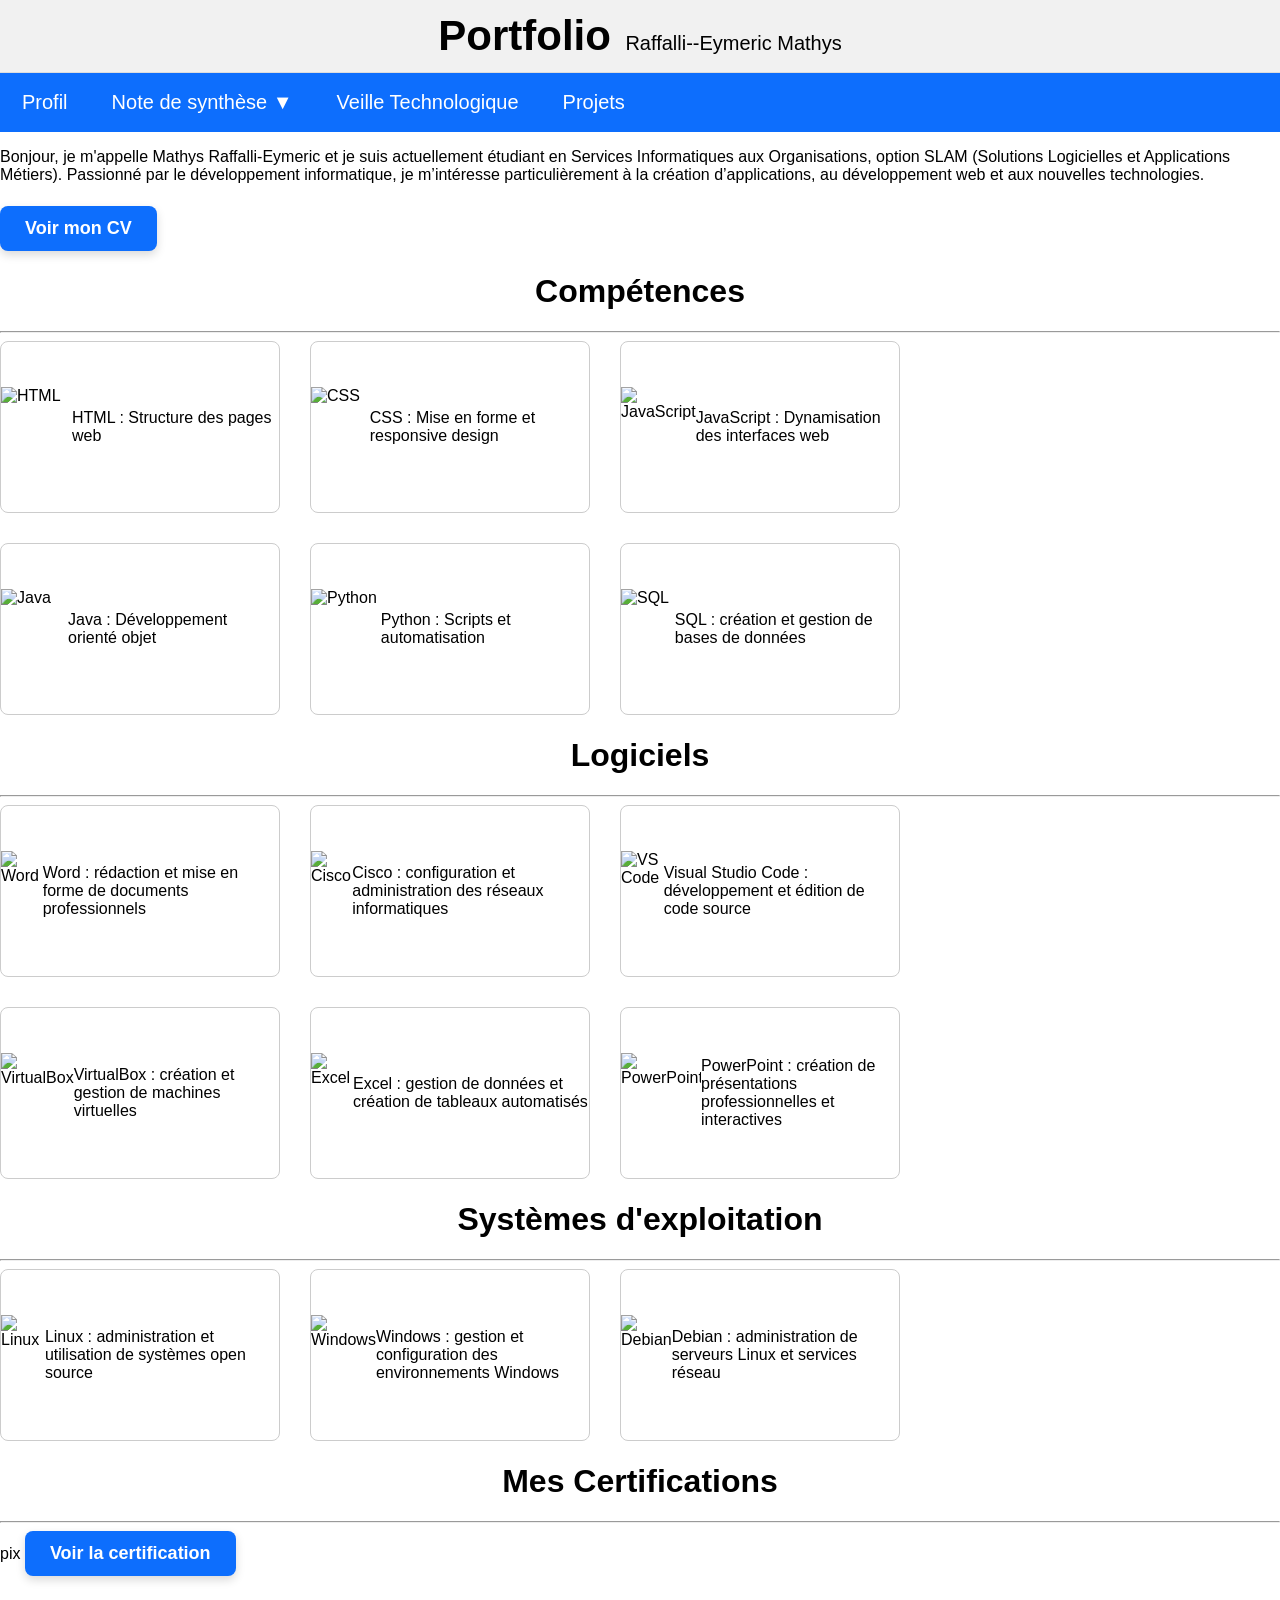
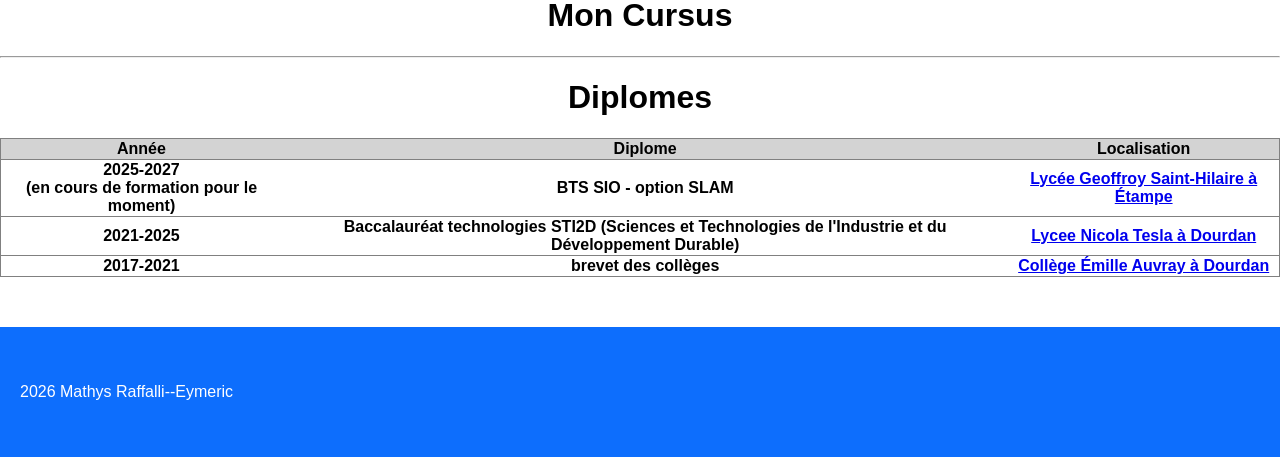
==== index.html @ 8e3bced1 "V1" ====
<!DOCTYPE html>
<html lang="fr">

<head>
  <meta charset="UTF-8">
  <meta name="viewport" content="width=device-width, initial-scale=1.0">
  <link rel="stylesheet" href="style.css">
  <title>Document</title>
</head>

<body>
  <header>
    <h1>Portfolio</h1>
    <span>Raffalli--Eymeric Mathys</span>
  </header>

  <!-- Navigation -->
  <nav>
    <ul>
      <li><a href="index.html">Profil</a></li>

      <li>
        <a href="#">Note de synthèse  ▼</a>
        <ul>
          <li><a href="https://docs.google.com/document/d/1HFY5PFtnuG2liENwjcH9CBf--F7CM7qT4fQZsfPYj3w/edit?tab=t.0" target="_blank">Note de synthèse 1er année</a></li>
          <li><a href="https://docs.google.com/document/d/1x3n-haPga9HX-YOCxJfmTedXU7wqcFzjTBTocH9x16E/edit?tab=t.0" target="_blank">Note de synthèse 2eme année</a></li>
        </ul>
      </li>

      <li><a href="veille.html">Veille Technologique</a></li>

      <li><a href="Projets.html">Projets</a></li>
    </ul>
  </nav>

  <!-- MON CV -->
<div>
    <p>Bonjour, je m'appelle Mathys Raffalli-Eymeric et je suis actuellement étudiant en Services Informatiques
       aux Organisations, option SLAM (Solutions Logicielles et Applications Métiers). Passionné par le 
       développement informatique, je m’intéresse particulièrement à la création d’applications, au 
       développement web et aux nouvelles technologies.</p>
  <h1 class="CV"><a class="btn" href="Mathys Raffalli-Eymeric CV.pdf" target="_blank">Voir mon CV </a> </h1>
</div>

  <!-- Compétences -->
  <h1>Compétences</h1>

  <hr>

  <div class="skills-container">

    <div class="skill-card">
      <img src="https://cdn-icons-png.flaticon.com/512/732/732212.png" alt="HTML">
      <div class="skill-texte">HTML : Structure des pages web</div>
    </div>

    <div class="skill-card">
      <img src="https://cdn-icons-png.flaticon.com/512/732/732190.png" alt="CSS">
      <div class="skill-texte">CSS : Mise en forme et responsive design</div>
    </div>

    <div class="skill-card">
      <img src="https://cdn-icons-png.flaticon.com/512/5968/5968292.png" alt="JavaScript">
      <div class="skill-texte">JavaScript : Dynamisation des interfaces web</div>
    </div>

    <div class="skill-card">
      <img src="https://cdn-icons-png.flaticon.com/512/226/226777.png" alt="Java">
      <div class="skill-texte">Java : Développement orienté objet</div>
    </div>

    <div class="skill-card">
      <img src="https://cdn-icons-png.flaticon.com/512/5968/5968350.png" alt="Python">
      <div class="skill-texte">Python : Scripts et automatisation</div>
    </div>

    <div class="skill-card">
      <img src="https://cdn-icons-png.flaticon.com/512/4248/4248443.png" alt="SQL">
      <div class="skill-texte">SQL : création et gestion de bases de données</div>
    </div>

  </div>

  <!-- Logiciels -->
  <h1>Logiciels</h1>

  <hr>

  <div class="skills-container">

    <div class="skill-card">
      <img src="https://tse3.mm.bing.net/th/id/OIP.CWQbJXHRePO8ozDbBScB-gAAAA?r=0&rs=1&pid=ImgDetMain&o=7&rm=3" alt="Word">
      <div class="skill-texte">Word : rédaction et mise en forme de documents professionnels</div>
    </div>

    <div class="skill-card">
      <img src="https://hurbad.com/wp-content/uploads/2021/12/Cisco-Packet-Tracer.png" alt="Cisco">
      <div class="skill-texte">Cisco : configuration et administration des réseaux informatiques</div>
    </div>

    <div class="skill-card">
      <img src="https://w7.pngwing.com/pngs/512/824/png-transparent-visual-studio-code-hd-logo-thumbnail.png" alt="VS Code">
      <div class="skill-texte">Visual Studio Code : développement et édition de code source</div>
    </div>

    <div class="skill-card">
      <img src="https://tse2.mm.bing.net/th/id/OIP.0rkmTdjNEZlObN1hInvYHwHaEK?r=0&rs=1&pid=ImgDetMain&o=7&rm=3" alt="VirtualBox">
      <div class="skill-texte">VirtualBox : création et gestion de machines virtuelles</div>
    </div>

    <div class="skill-card">
      <img src="https://cdn-icons-png.flaticon.com/512/732/732220.png" alt="Excel">
      <div class="skill-texte">Excel : gestion de données et création de tableaux automatisés</div>
    </div>

    <div class="skill-card">
      <img src="https://cdn-icons-png.flaticon.com/512/732/732224.png" alt="PowerPoint">
      <div class="skill-texte">PowerPoint : création de présentations professionnelles et interactives</div>
    </div>

  </div>

  <!-- Systèmes d'exploitation -->
  <h1>Systèmes d'exploitation</h1>

  <hr>

  <div class="skills-container">

    <div class="skill-card">
      <img src="https://cdn-icons-png.flaticon.com/512/6124/6124995.png" alt="Linux">
      <div class="skill-texte">Linux : administration et utilisation de systèmes open source</div>
    </div>

    <div class="skill-card">
      <img src="https://cdn-icons-png.flaticon.com/512/732/732225.png" alt="Windows">
      <div class="skill-texte">Windows : gestion et configuration des environnements Windows</div>
    </div>

    <div class="skill-card">
      <img src="https://tse3.mm.bing.net/th/id/OIP.Tp0OZVAG-t51DMGkWMwFXAHaEK?r=0&rs=1&pid=ImgDetMain&o=7&rm=3" alt="Debian">
      <div class="skill-texte">Debian : administration de serveurs Linux et services réseau</div>
    </div>

  </div>

  <!-- Certification -->
  <h1>Mes Certifications</h1>
  <hr>
  <div>
    pix <a class="btn" href="certification-pix-20250307.pdf">Voir la certification</a>
  </div>

  <!-- Cursus -->
  <h1>Mon Cursus</h1>
  <hr>
  <div>
    <h1>Diplomes</h1>
    <table>
      <thead>
        <tr>
          <th>Année</th>
          <th>Diplome</th>
          <th>Localisation</th>
        </tr>
      </thead>
      <tbody>
        <tr>
          <th>2025-2027 <br> (en cours de formation pour le moment)</th>
          <th>BTS SIO - option SLAM </th>
          <th><a href="https://www.lgsh.fr/">Lycée Geoffroy Saint-Hilaire à Étampe</a></th>
        </tr>
        <tr>
          <th>2021-2025</th>
          <th>
            Baccalauréat technologies STI2D (Sciences et Technologies de l'Industrie et du Développement Durable)
          </th>
          <th><a href="https://www.lycee-tesla.fr/">Lycee Nicola Tesla à Dourdan</a></th>
        </tr>
        <tr>
          <th>2017-2021</th>
          <th>brevet des collèges</th>
          <th><a href="https://clg-auvray-dourdan.ac-versailles.fr/">Collège Émille Auvray à Dourdan</a></th>
        </tr>
      </tbody>
    </table>
  </div>
  <footer>
    <p>2026 Mathys Raffalli--Eymeric</p>
  </footer>
</body>

</html>
---- style.css ----
body {
     margin: 0;
     font-family: Arial, sans-serif;
 }

 /* TITRE */
h1{
    text-align: center;
}

 /* Bandeau haut */
 header {
     background: #f1f1f1;
     text-align: center;
     padding: 12px 0;
     border-bottom: 1px solid #ddd;
 }

 header h1 {
     margin: 0;
     font-size: 42px;
     font-weight: bold;
     display: inline-block;
 }

 header span {
     font-size: 20px;
     font-weight: normal;
     margin-left: 10px;
 }

 /* Barre de navigation */
 nav {
     background: #0d6efd;
 }

 nav ul {
     margin: 0;
     padding: 0;
     list-style: none;
     display: flex;
 }

 nav ul li {
     position: relative;
 }

 nav ul li a {
     display: block;
     padding: 18px 22px;
     color: white;
     text-decoration: none;
     font-size: 20px;
 }

 nav ul li a:hover {
     background: #0b5ed7;
 }

 /* Menu déroulant */
 nav ul li ul {
     display: none;
     position: absolute;
     top: 100%;
     left: 0;
     background: #0d6efd;
     min-width: 180px;
 }

 nav ul li:hover ul {
     display: block;
 }

 nav ul li ul li a {
     padding: 12px 18px;
 }

/* BOUTON*/
.CV{
    text-align: left;
}

.btn{
    display:inline-block;

    padding:12px 25px;

    background:#0d6efd;

    color:white;

    text-decoration:none;

    border-radius:8px;

    font-size:18px;

    font-weight:bold;

    transition:0.3s;

    box-shadow:0 4px 10px rgba(0,0,0,0.15);
}

.btn:hover{
    background:#0b5ed7;

    transform:translateY(-3px);

    box-shadow:0 6px 15px rgba(0,0,0,0.25);
}


 /* GRILLE */
 .skills-container {
     display: grid;

     /* 3 colonnes */
     grid-template-columns: repeat(3, 1fr);

     gap: 30px;

     max-width: 900px;
 }


 /* CARTE */
 .skill-card {
     position: relative;
     background: white;

     border: 1px solid #ccc;

     border-radius: 8px;


     height: 170px;

     display: flex;

     justify-content: center;

     align-items: center;

     overflow: hidden;

     transition: 0.3s;
 }

 .skill-card:hover {
     transform: scale(1.05);

     box-shadow: 0 5px 15px rgba(0, 0, 0, 0.15);
 }

 /* IMAGE */
 .skill-card img {
     width: 80px;
     height: 80px;
     object-fit: contain;
 }

 /* RESPONSIVE */
 @media(max-width:768px) {

     .skills-container {
         grid-template-columns: repeat(2, 1fr);
     }

 }

 @media(max-width:500px) {

     .skills-container {
         grid-template-columns: 1fr;
     }

 }

 /* TEXTE CACHE */
 .skill-text {
     position: absolute;

     bottom: -100%;

     left: 0;

     width: 100%;

     text-align: center;

     background: rgba(0, 0, 0, 0.7);

     color: white;

     padding: 10px;

     transition: 0.3s;
 }

 /* AU SURVOL */
 .skill-card:hover .skill-text {
     bottom: 0;
 }

 .skill-card:hover {
     transform: scale(1.05);
 }

 /* TABLEAU */
table {
        border-collapse: collapse; /* Fusionne les bordures */

    }

     tr {
        margin: 20px auto;
        border: 1px solid gray; /* Bordure autour de chaque cellule */
        padding: 8px;
        text-align: center;
    }

    thead{
        background-color: lightgray;
    }

 /* FIN DE PAGE */
    footer{
    background:#0d6efd;

    color:white;

    margin-top:50px;

    padding:40px 20px;

    text-align:left;
}
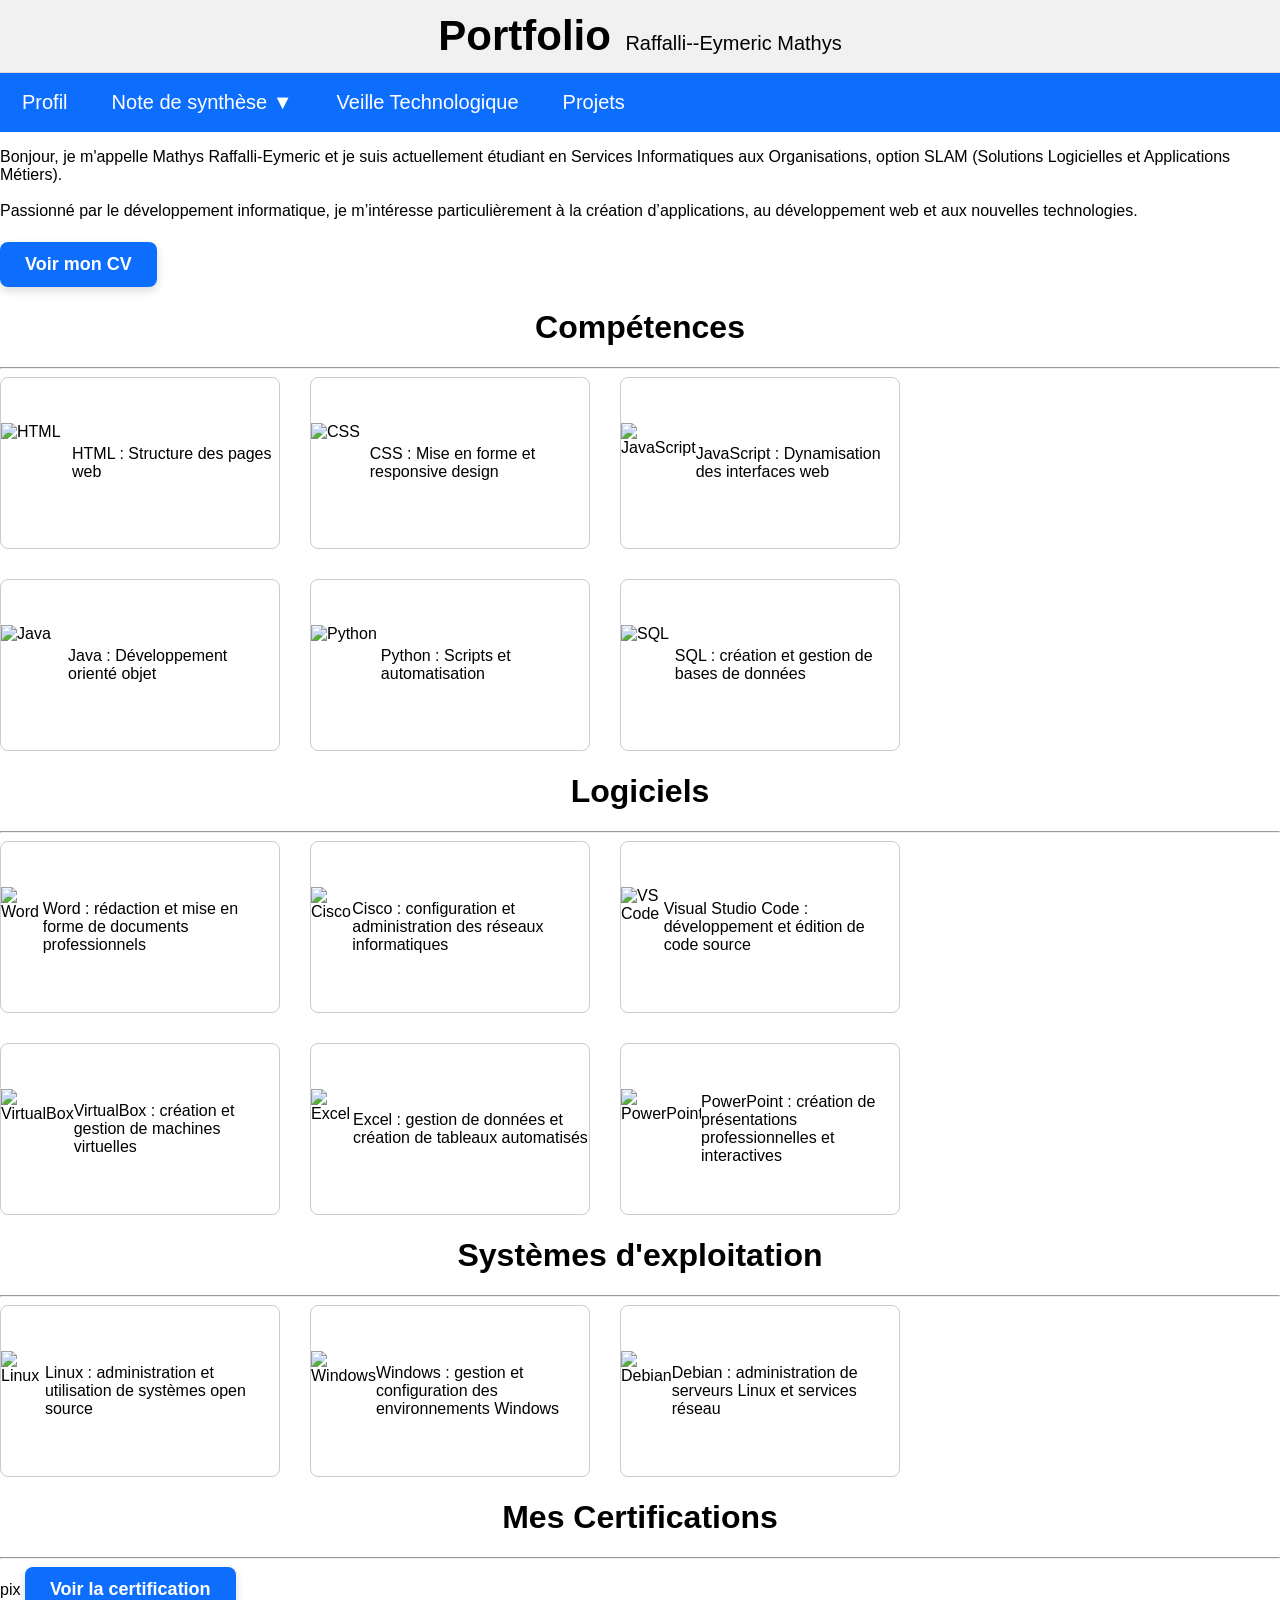
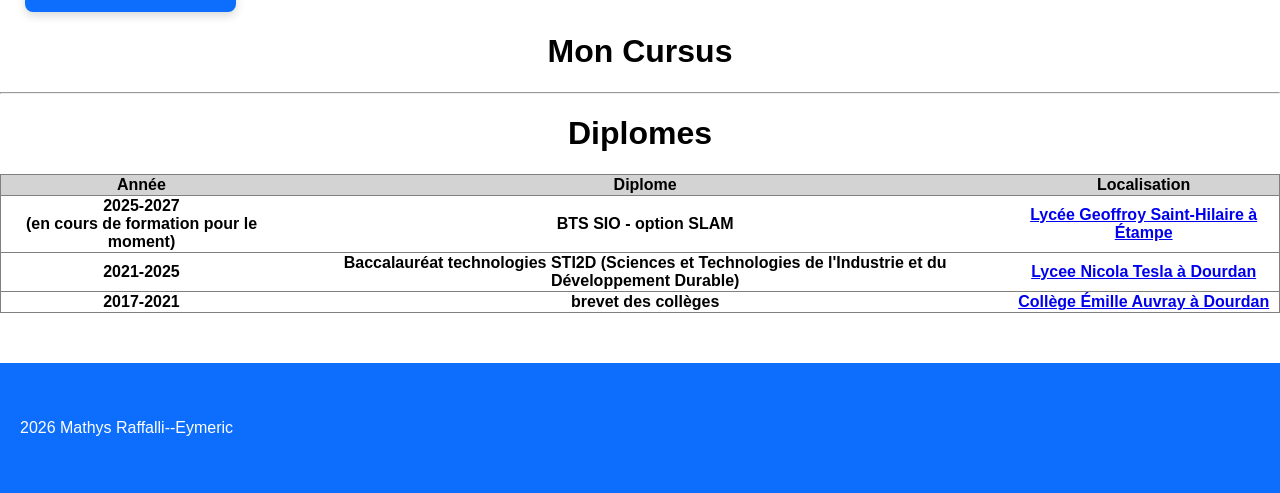
==== commit e16bc7a9: "Veille" ====
--- a/index.html
+++ b/index.html
@@ -36,7 +36,7 @@
   <!-- MON CV -->
 <div>
     <p>Bonjour, je m'appelle Mathys Raffalli-Eymeric et je suis actuellement étudiant en Services Informatiques
-       aux Organisations, option SLAM (Solutions Logicielles et Applications Métiers). Passionné par le 
+       aux Organisations, option SLAM (Solutions Logicielles et Applications Métiers). <br><br> Passionné par le 
        développement informatique, je m’intéresse particulièrement à la création d’applications, au 
        développement web et aux nouvelles technologies.</p>
   <h1 class="CV"><a class="btn" href="Mathys Raffalli-Eymeric CV.pdf" target="_blank">Voir mon CV </a> </h1>
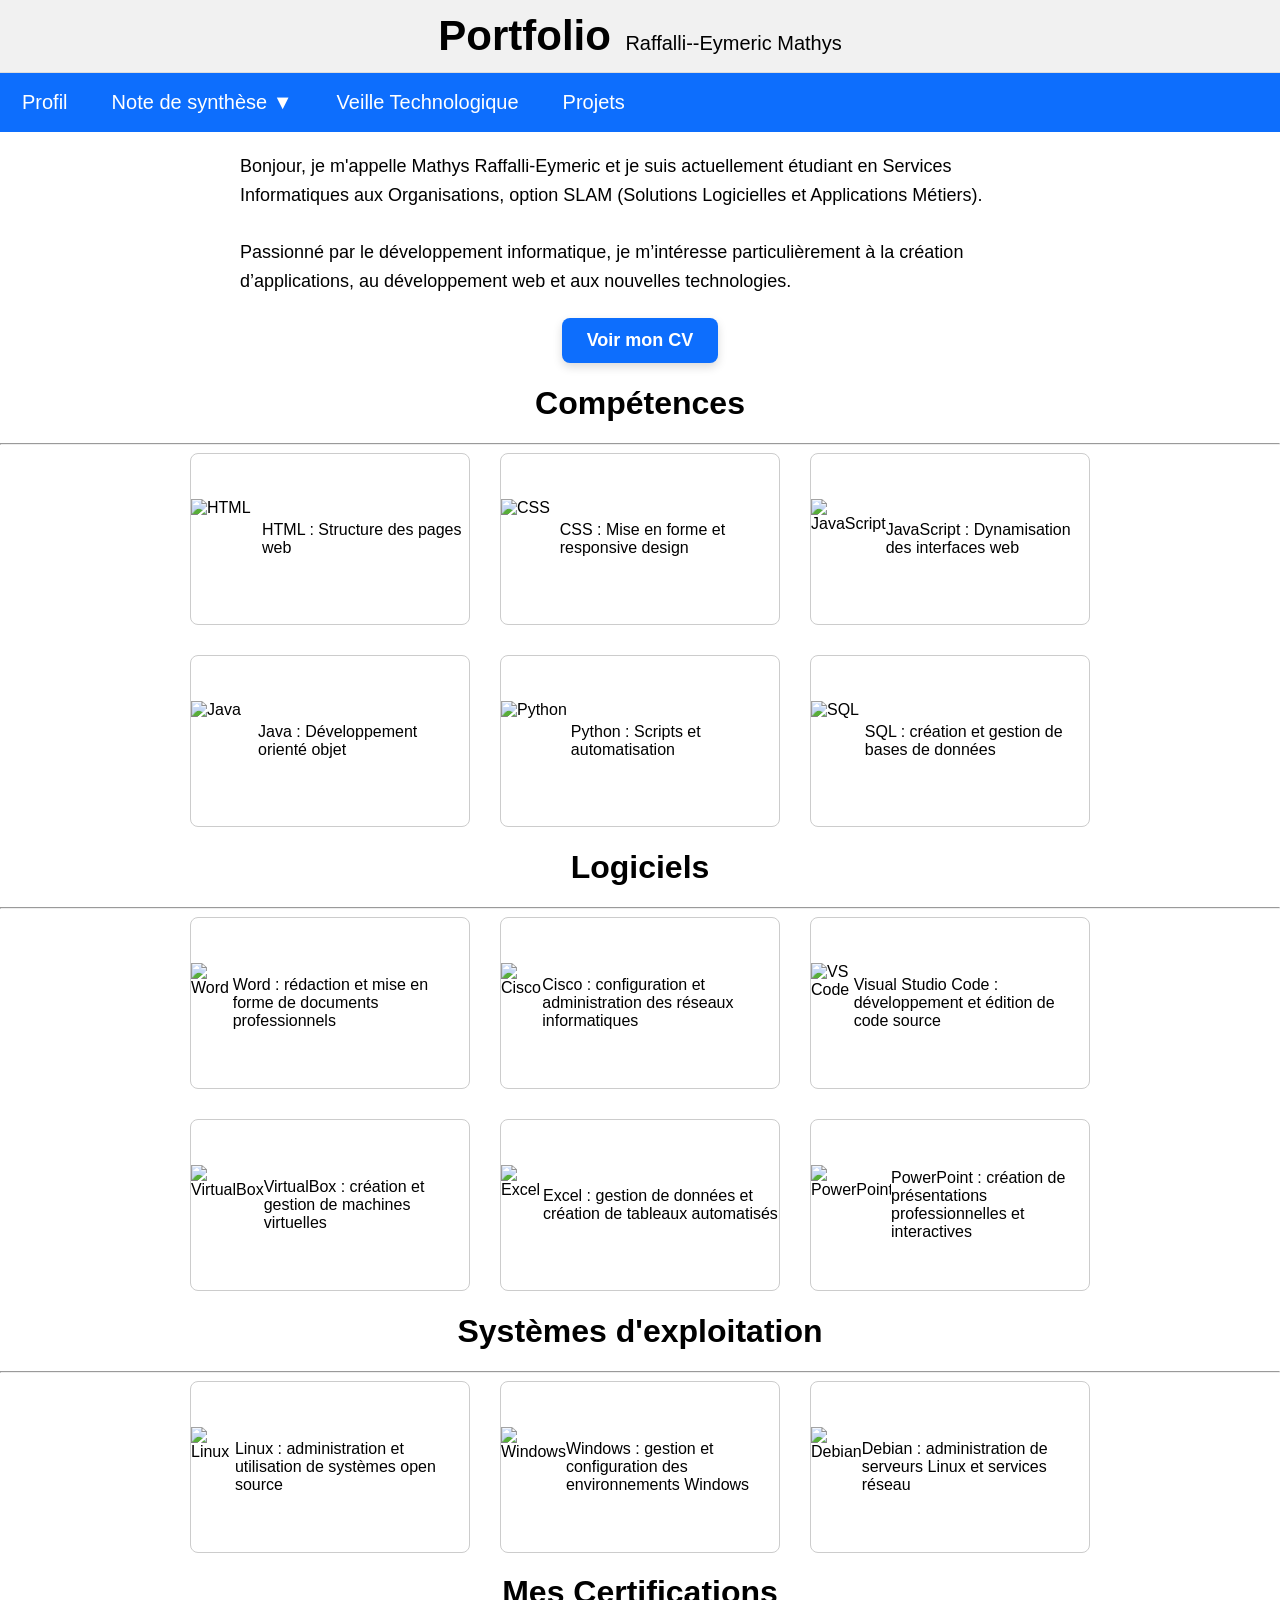
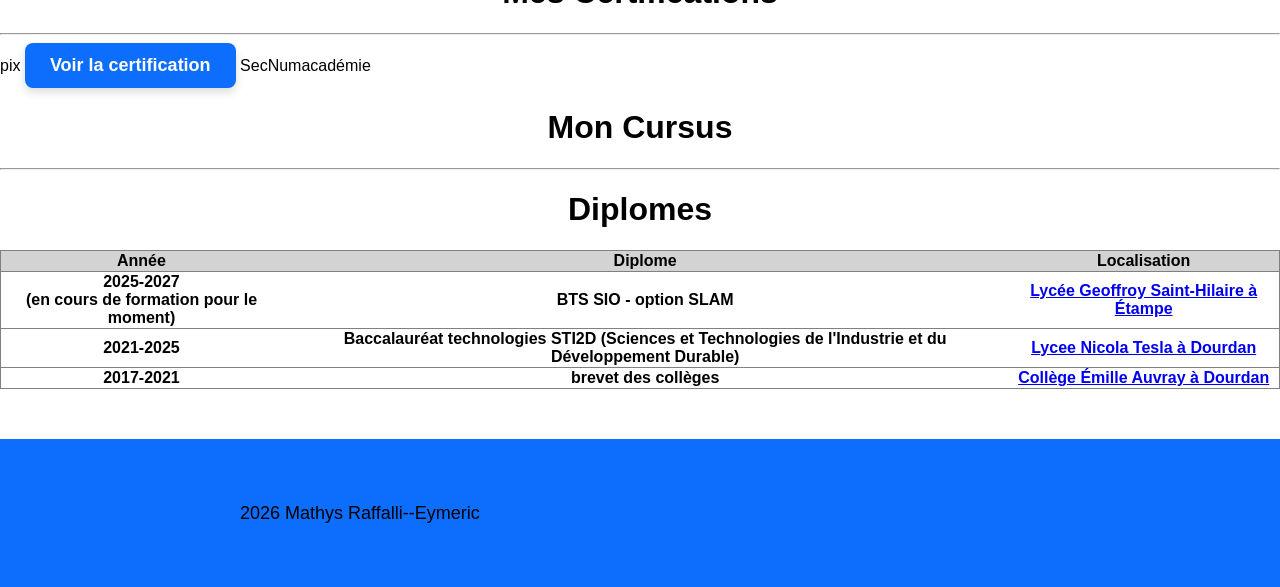
==== commit dec7e270: "Projet en cours" ====
--- a/index.html
+++ b/index.html
@@ -149,6 +149,7 @@
   <hr>
   <div>
     pix <a class="btn" href="certification-pix-20250307.pdf">Voir la certification</a>
+    SecNumacadémie
   </div>
 
   <!-- Cursus -->
--- a/style.css
+++ b/style.css
@@ -6,6 +6,14 @@
  /* TITRE */
 h1{
     text-align: center;
+}
+
+p{
+    max-width: 800px;
+    margin: 20px auto;
+    font-size: 18px;
+    line-height: 1.6;
+    color: #000000;
 }
 
  /* Bandeau haut */
@@ -77,7 +85,7 @@
 
 /* BOUTON*/
 .CV{
-    text-align: left;
+    text-align: center;
 }
 
 .btn{
@@ -121,6 +129,8 @@
      gap: 30px;
 
      max-width: 900px;
+
+      margin: 0 auto;
  }
 
 
@@ -160,52 +170,7 @@
      object-fit: contain;
  }
 
- /* RESPONSIVE */
- @media(max-width:768px) {
-
-     .skills-container {
-         grid-template-columns: repeat(2, 1fr);
-     }
-
- }
-
- @media(max-width:500px) {
-
-     .skills-container {
-         grid-template-columns: 1fr;
-     }
-
- }
-
- /* TEXTE CACHE */
- .skill-text {
-     position: absolute;
-
-     bottom: -100%;
-
-     left: 0;
-
-     width: 100%;
-
-     text-align: center;
-
-     background: rgba(0, 0, 0, 0.7);
-
-     color: white;
-
-     padding: 10px;
-
-     transition: 0.3s;
- }
-
- /* AU SURVOL */
- .skill-card:hover .skill-text {
-     bottom: 0;
- }
-
- .skill-card:hover {
-     transform: scale(1.05);
- }
+
 
  /* TABLEAU */
 table {
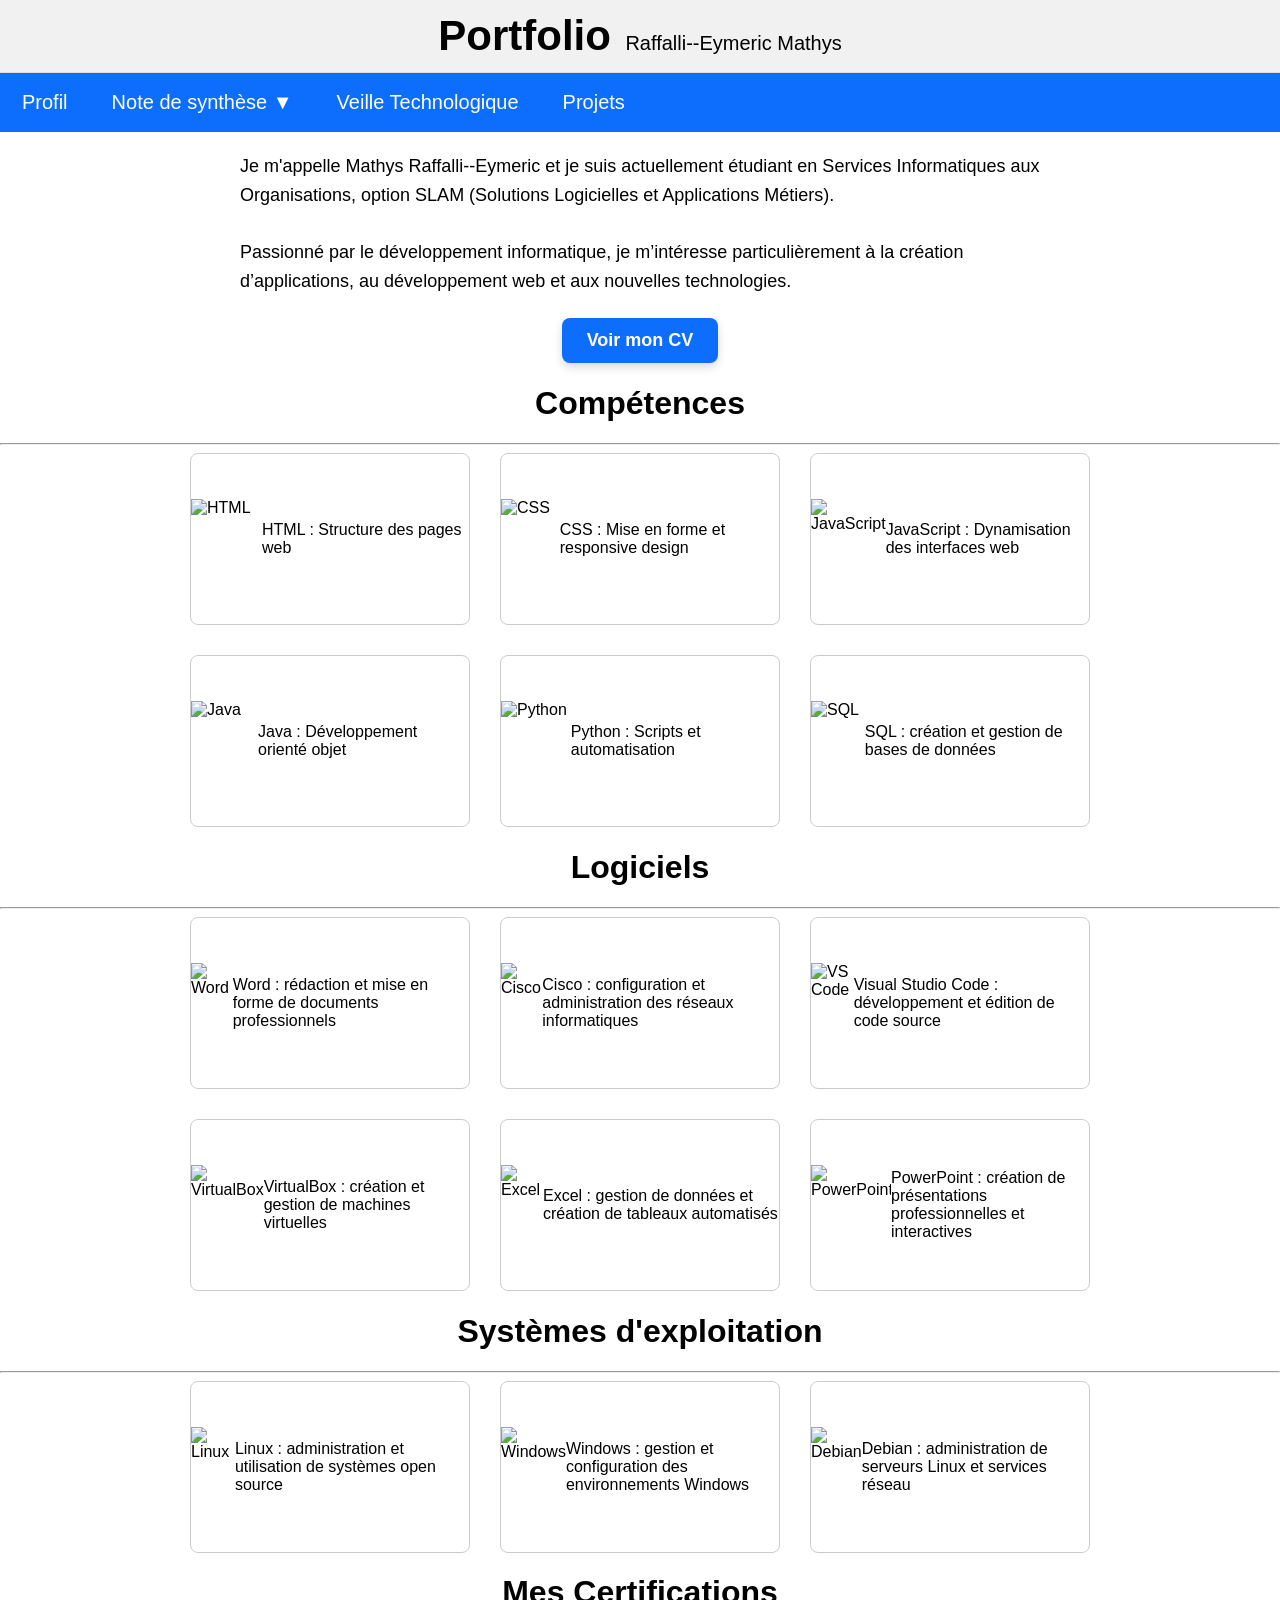
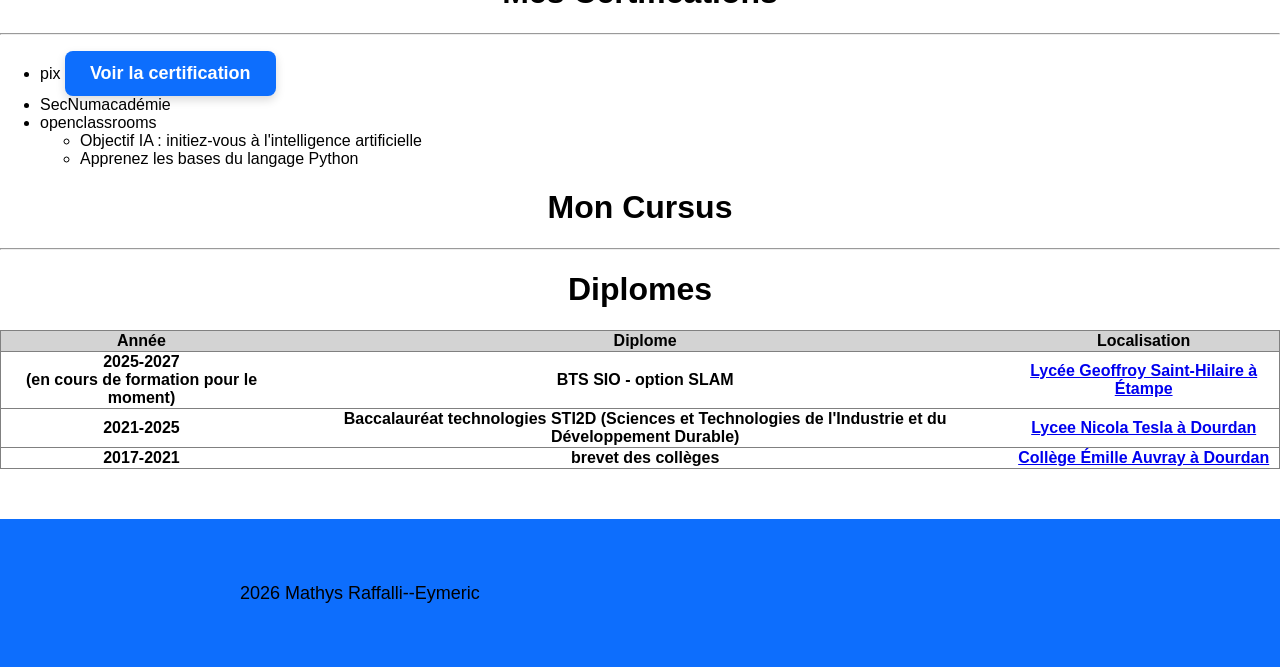
==== commit 51979b21: "veille a faire et 2 projet terminer" ====
--- a/index.html
+++ b/index.html
@@ -35,7 +35,7 @@
 
   <!-- MON CV -->
 <div>
-    <p>Bonjour, je m'appelle Mathys Raffalli-Eymeric et je suis actuellement étudiant en Services Informatiques
+    <p>Je m'appelle Mathys Raffalli--Eymeric et je suis actuellement étudiant en Services Informatiques
        aux Organisations, option SLAM (Solutions Logicielles et Applications Métiers). <br><br> Passionné par le 
        développement informatique, je m’intéresse particulièrement à la création d’applications, au 
        développement web et aux nouvelles technologies.</p>
@@ -147,9 +147,18 @@
   <!-- Certification -->
   <h1>Mes Certifications</h1>
   <hr>
-  <div>
-    pix <a class="btn" href="certification-pix-20250307.pdf">Voir la certification</a>
-    SecNumacadémie
+  <div class="certifications">
+    <ul>
+      <li>pix <a class="btn" href="certification-pix-20250307.pdf">Voir la certification</a></li>
+      <li>SecNumacadémie</li>
+      <li>
+        openclassrooms
+        <ul>
+          <li>Objectif IA : initiez-vous à l'intelligence artificielle</li>
+          <li>Apprenez les bases du langage Python</li>
+        </ul>
+      </li>
+    </ul>
   </div>
 
   <!-- Cursus -->
--- a/style.css
+++ b/style.css
@@ -8,7 +8,7 @@
     text-align: center;
 }
 
-p{
+p, .certification {
     max-width: 800px;
     margin: 20px auto;
     font-size: 18px;
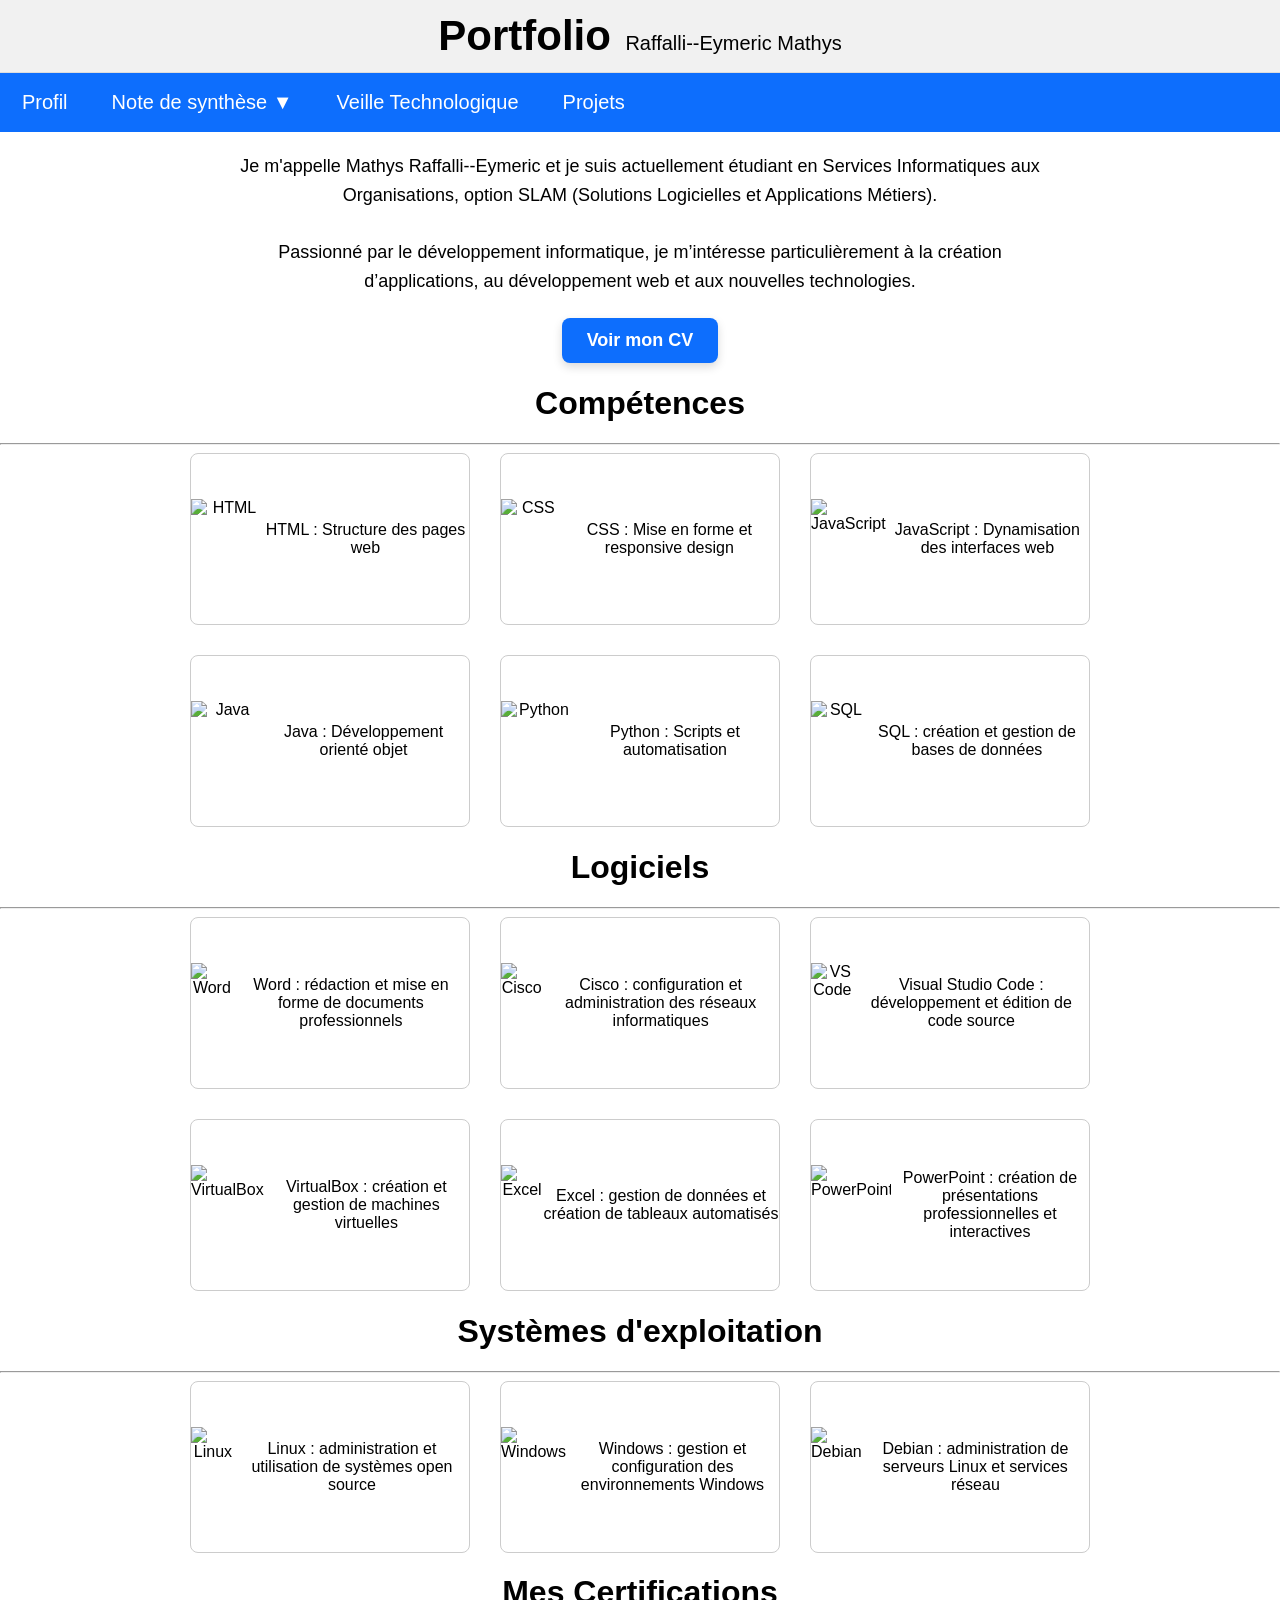
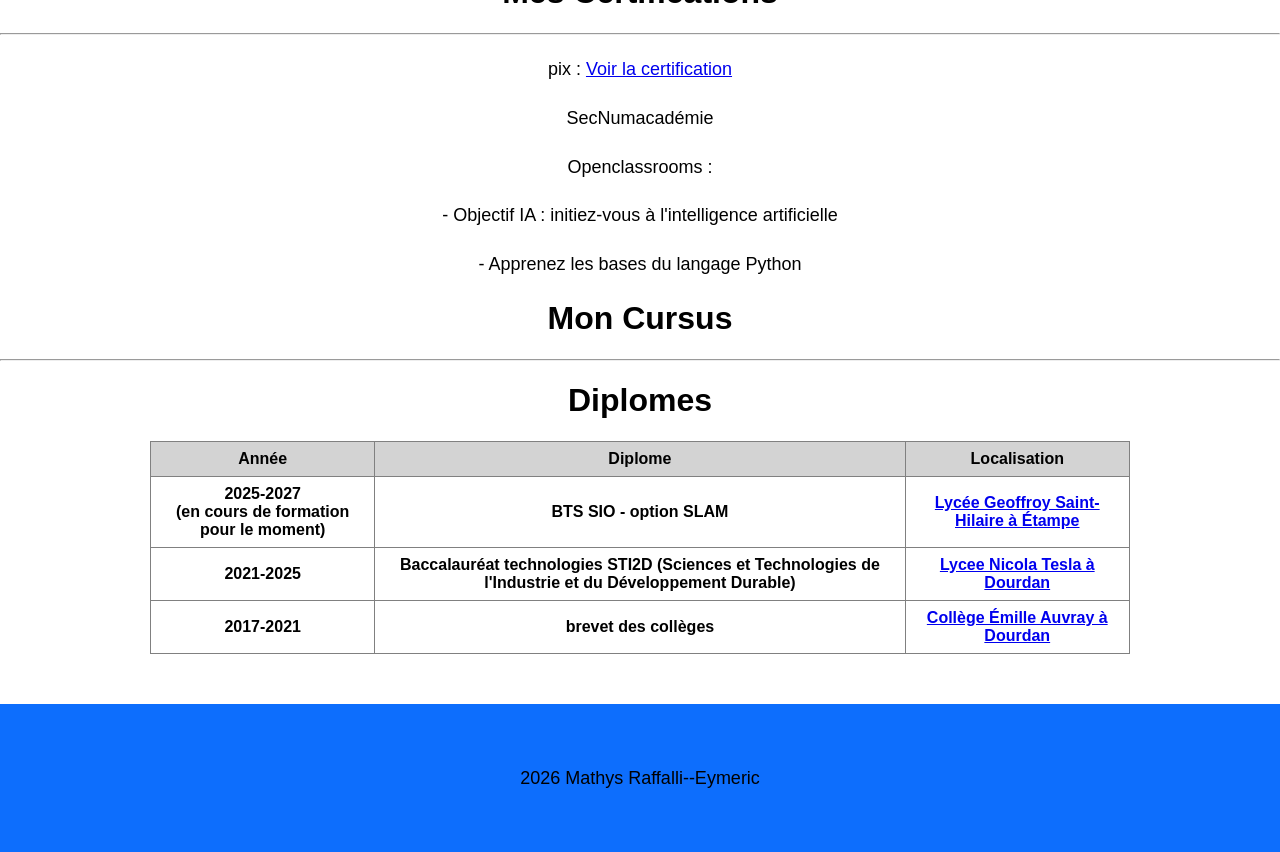
==== commit 47731b69: "index" ====
--- a/index.html
+++ b/index.html
@@ -148,17 +148,11 @@
   <h1>Mes Certifications</h1>
   <hr>
   <div class="certifications">
-    <ul>
-      <li>pix <a class="btn" href="certification-pix-20250307.pdf">Voir la certification</a></li>
-      <li>SecNumacadémie</li>
-      <li>
-        openclassrooms
-        <ul>
-          <li>Objectif IA : initiez-vous à l'intelligence artificielle</li>
-          <li>Apprenez les bases du langage Python</li>
-        </ul>
-      </li>
-    </ul>
+      <p>pix : <a href="certification-pix-20250307.pdf">Voir la certification</a></p>
+      <p>SecNumacadémie</p>
+      <p>Openclassrooms :</p>
+      <p>- Objectif IA : initiez-vous à l'intelligence artificielle</p>
+      <p>- Apprenez les bases du langage Python</p>
   </div>
 
   <!-- Cursus -->
--- a/style.css
+++ b/style.css
@@ -1,7 +1,11 @@
- body {
-     margin: 0;
-     font-family: Arial, sans-serif;
- }
+body {
+    margin: 0;
+    font-family: Arial, sans-serif;
+    min-width: 1000px;           /*Sert au rétrécissement de la page*/
+    text-align: center;
+    justify-content: center;
+    align-items: center;
+}
 
  /* TITRE */
 h1{
@@ -175,15 +179,14 @@
  /* TABLEAU */
 table {
         border-collapse: collapse; /* Fusionne les bordures */
-
+        margin: 0px auto;
+    max-width: 980px
     }
 
-     tr {
-        margin: 20px auto;
-        border: 1px solid gray; /* Bordure autour de chaque cellule */
-        padding: 8px;
-        text-align: center;
-    }
+tr, th, td {
+    border: 1px solid gray; /* Bordure autour de chaque cellule */
+    padding: 8px;
+}
 
     thead{
         background-color: lightgray;
@@ -199,5 +202,47 @@
 
     padding:40px 20px;
 
-    text-align:left;
+    text-align:center;
+}
+
+/* Pour la page de veille technologique */
+.veille {
+    max-width: 800px;
+    margin: 0 auto;
+    padding: 20px;
+    text-align: left;
+}
+
+.conteneur{
+    display: grid;
+    grid-template-columns: repeat(auto-fit, minmax(300px, 1fr));
+    gap: 20px;
+    padding: 20px;
+}
+
+.carte{
+    background: #fff;
+  border-radius: 12px;
+  padding: 16px;
+  border: 1px solid #000000;
+  display: flex;
+  flex-direction: column;
+  gap: 10px;
+}
+
+.carte h3 {
+  font-size: 16px;
+  font-weight: 700;
+  line-height: 1.3;
+}
+
+.carte a {
+  font-size: 12px;
+  color: #666;
+}
+
+.carte p {
+  font-size: 14px;
+  color: #222;
+  line-height: 1.5;
 }
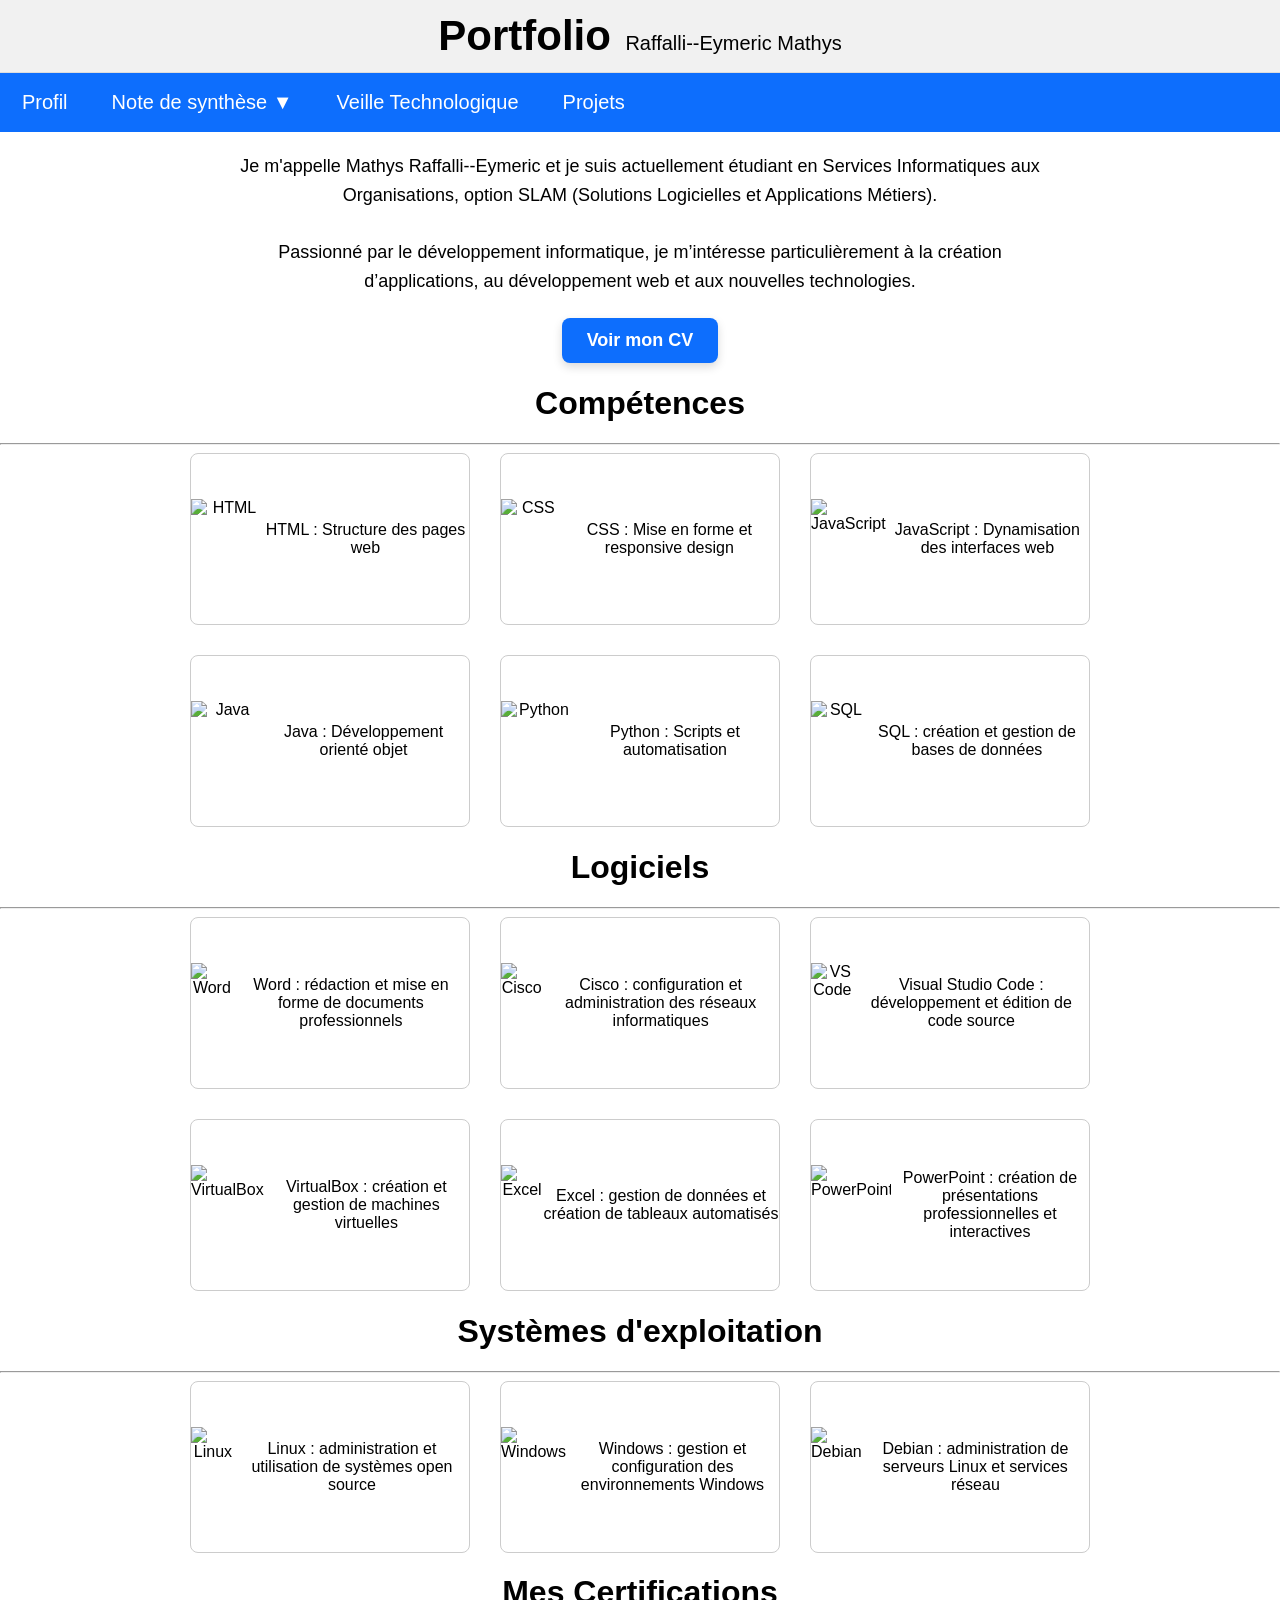
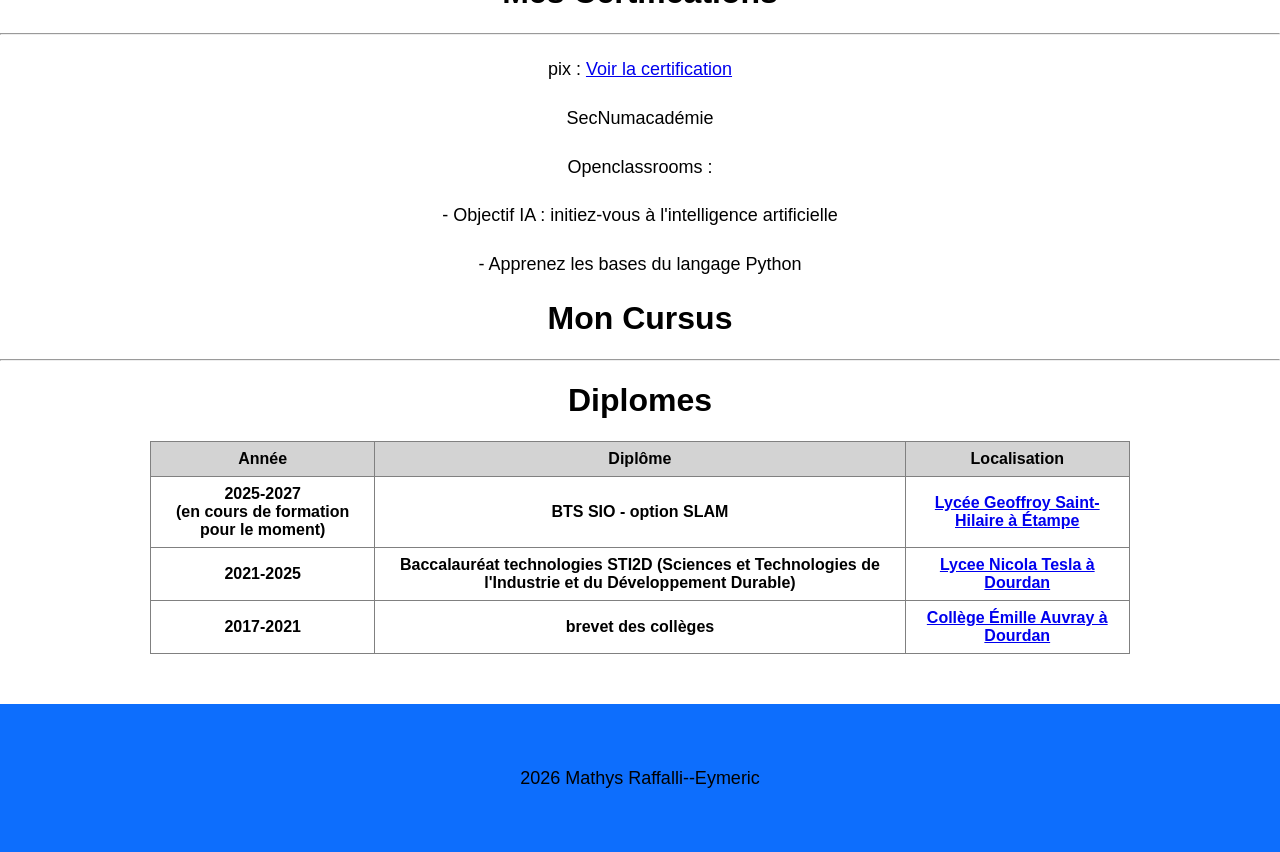
==== commit 2234f915: "change 'Diplôme'" ====
--- a/index.html
+++ b/index.html
@@ -22,7 +22,7 @@
       <li>
         <a href="#">Note de synthèse  ▼</a>
         <ul>
-          <li><a href="https://docs.google.com/document/d/1HFY5PFtnuG2liENwjcH9CBf--F7CM7qT4fQZsfPYj3w/edit?tab=t.0" target="_blank">Note de synthèse 1er année</a></li>
+          <li><a href="NDS.pdf" target="_blank">Note de synthèse 1er année</a></li>
           <li><a href="https://docs.google.com/document/d/1x3n-haPga9HX-YOCxJfmTedXU7wqcFzjTBTocH9x16E/edit?tab=t.0" target="_blank">Note de synthèse 2eme année</a></li>
         </ul>
       </li>
@@ -164,7 +164,7 @@
       <thead>
         <tr>
           <th>Année</th>
-          <th>Diplome</th>
+          <th>Diplôme</th>
           <th>Localisation</th>
         </tr>
       </thead>
--- a/style.css
+++ b/style.css
@@ -7,6 +7,12 @@
     align-items: center;
 }
 
+nav {
+    position: sticky;
+    top: 0;
+    z-index: 1000;
+}
+
  /* TITRE */
 h1{
     text-align: center;
@@ -26,6 +32,7 @@
      text-align: center;
      padding: 12px 0;
      border-bottom: 1px solid #ddd;
+
  }
 
  header h1 {
